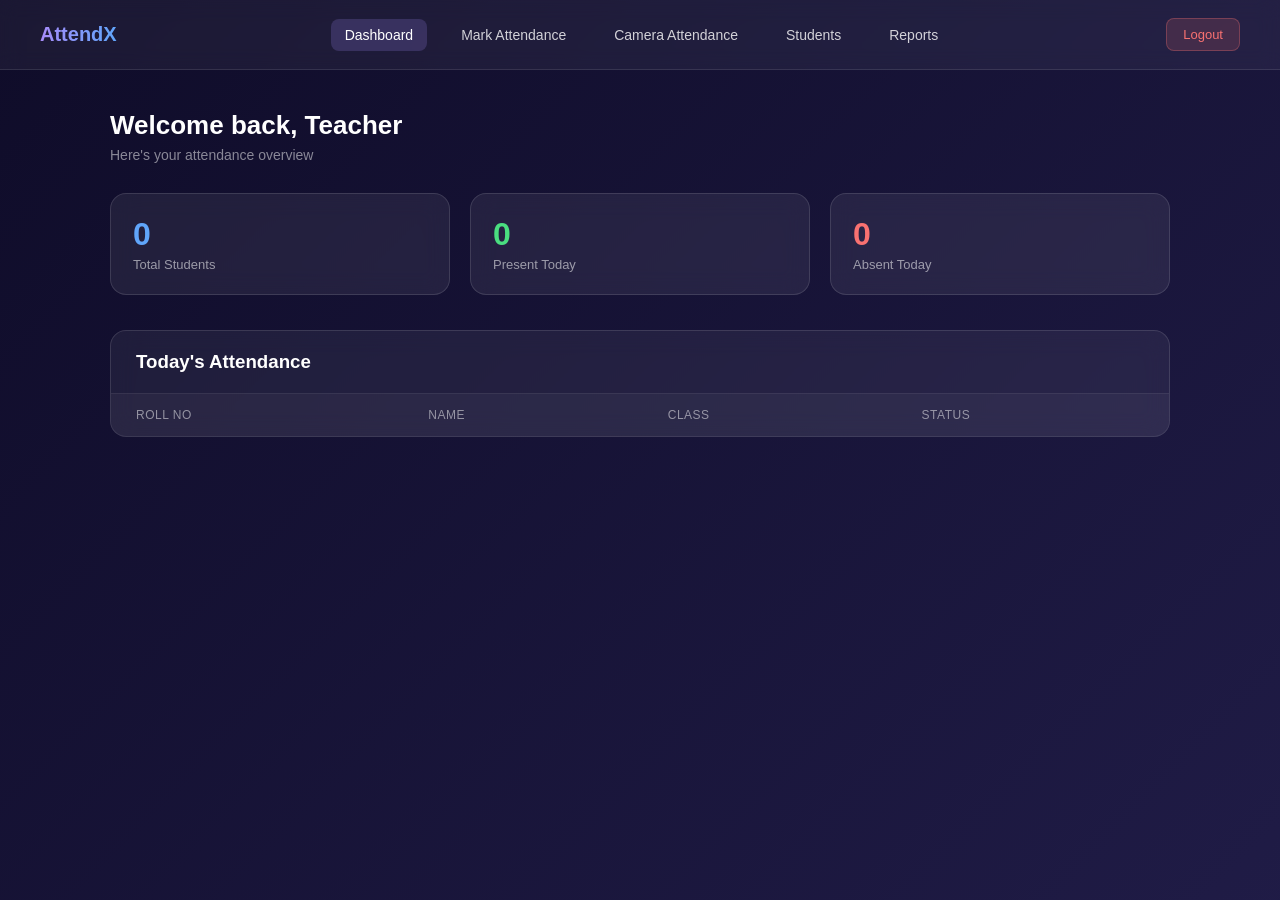
==== templates/dashboard.html @ 78828136 "Created Attendance Management System" ====
<!DOCTYPE html>
<html lang="en">
<head>
<meta charset="UTF-8">
<meta name="viewport" content="width=device-width, initial-scale=1.0">
<title>Dashboard</title>
<link rel="stylesheet" href="/static/style.css">
</head>
<body>

<canvas id="cursor-canvas"></canvas>

<nav class="navbar">
  <div class="logo">AttendX</div>
  <div class="nav-links">
    <a href="/dashboard.html" class="active">Dashboard</a>
    <a href="/mark-attendance.html">Mark Attendance</a>
    <a href="/camera-attendance.html">Camera Attendance</a>
    <a href="/students.html">Students</a>
    <a href="/reports.html">Reports</a>
  </div>
  <button class="logout-btn" id="logout-btn">Logout</button>
</nav>

<div class="container">
  <h1 class="page-title">Welcome back, <span id="teacher-name">Teacher</span></h1>
  <p class="page-subtitle">Here's your attendance overview</p>

  <div class="stats-grid">
    <div class="stat-card total" style="animation-delay:0.1s">
      <div class="stat-value" id="total-students">0</div>
      <div class="stat-label">Total Students</div>
    </div>
    <div class="stat-card present" style="animation-delay:0.2s">
      <div class="stat-value" id="present-today">0</div>
      <div class="stat-label">Present Today</div>
    </div>
    <div class="stat-card absent" style="animation-delay:0.3s">
      <div class="stat-value" id="absent-today">0</div>
      <div class="stat-label">Absent Today</div>
    </div>
  </div>

  <div class="table-card">
    <div class="table-header"><h3>Today's Attendance</h3></div>
    <table>
      <thead><tr><th>Roll No</th><th>Name</th><th>Class</th><th>Status</th></tr></thead>
      <tbody id="today-table-body"></tbody>
    </table>
  </div>
</div>

<script src="/static/script.js"></script>
<script src="/static/dashboard.js"></script>
</body>
</html>
---- static/style.css ----
* {
  margin: 0;
  padding: 0;
  box-sizing: border-box;
  font-family: 'Segoe UI', sans-serif;
}

body {
  min-height: 100vh;
  background: linear-gradient(135deg, #0f0c29, #302b63, #24243e);
  background-size: 400% 400%;
  animation: gradientShift 15s ease infinite;
  overflow-x: hidden;
  color: #fff;
}

@keyframes gradientShift {
  0% { background-position: 0% 50%; }
  50% { background-position: 100% 50%; }
  100% { background-position: 0% 50%; }
}

#cursor-canvas {
  position: fixed;
  top: 0;
  left: 0;
  width: 100%;
  height: 100%;
  pointer-events: none;
  z-index: 9999;
}

.login-wrapper {
  display: flex;
  justify-content: center;
  align-items: center;
  min-height: 100vh;
}

.glass-card {
  background: rgba(255, 255, 255, 0.08);
  backdrop-filter: blur(15px);
  border-radius: 20px;
  border: 1px solid rgba(255, 255, 255, 0.15);
  box-shadow: 0 8px 32px rgba(0, 0, 0, 0.4);
  padding: 40px;
  width: 380px;
  animation: fadeUp 0.8s ease;
}

@keyframes fadeUp {
  from { opacity: 0; transform: translateY(30px); }
  to { opacity: 1; transform: translateY(0); }
}

.glass-card h1 {
  text-align: center;
  margin-bottom: 8px;
  font-size: 26px;
  background: linear-gradient(90deg, #a78bfa, #60a5fa);
  -webkit-background-clip: text;
  -webkit-text-fill-color: transparent;
}

.glass-card p.subtitle {
  text-align: center;
  color: rgba(255,255,255,0.6);
  margin-bottom: 25px;
  font-size: 14px;
}

.input-group {
  margin-bottom: 18px;
}

.input-group input {
  width: 100%;
  padding: 12px 15px;
  border-radius: 10px;
  border: 1px solid rgba(255,255,255,0.2);
  background: rgba(255,255,255,0.05);
  color: #fff;
  font-size: 14px;
  outline: none;
  transition: all 0.3s ease;
}

.input-group input:focus {
  border-color: #a78bfa;
  box-shadow: 0 0 0 3px rgba(167, 139, 250, 0.2);
  background: rgba(255,255,255,0.1);
}

.input-group input::placeholder {
  color: rgba(255,255,255,0.4);
}

.btn-primary {
  width: 100%;
  padding: 13px;
  border: none;
  border-radius: 10px;
  background: linear-gradient(90deg, #7c3aed, #3b82f6);
  color: #fff;
  font-size: 15px;
  font-weight: 600;
  cursor: pointer;
  transition: transform 0.2s ease, box-shadow 0.2s ease;
  margin-top: 10px;
}

.btn-primary:hover {
  transform: translateY(-2px);
  box-shadow: 0 8px 20px rgba(124, 58, 237, 0.4);
}

.switch-link {
  text-align: center;
  margin-top: 18px;
  font-size: 13px;
  color: rgba(255,255,255,0.6);
}

.switch-link a {
  color: #a78bfa;
  cursor: pointer;
  text-decoration: none;
}

.error-msg {
  color: #f87171;
  font-size: 13px;
  text-align: center;
  margin-top: 10px;
  min-height: 18px;
}

.navbar {
  display: flex;
  justify-content: space-between;
  align-items: center;
  padding: 18px 40px;
  background: rgba(255,255,255,0.05);
  backdrop-filter: blur(10px);
  border-bottom: 1px solid rgba(255,255,255,0.1);
  flex-wrap: wrap;
}

.navbar .logo {
  font-size: 20px;
  font-weight: 700;
  background: linear-gradient(90deg, #a78bfa, #60a5fa);
  -webkit-background-clip: text;
  -webkit-text-fill-color: transparent;
}

.navbar .nav-links {
  display: flex;
  gap: 20px;
  flex-wrap: wrap;
}

.navbar .nav-links a {
  color: rgba(255,255,255,0.8);
  text-decoration: none;
  font-size: 14px;
  padding: 8px 14px;
  border-radius: 8px;
  transition: all 0.25s ease;
}

.navbar .nav-links a:hover, .navbar .nav-links a.active {
  background: rgba(167, 139, 250, 0.2);
  color: #fff;
}

.navbar .logout-btn {
  background: rgba(248, 113, 113, 0.15);
  color: #f87171;
  border: 1px solid rgba(248, 113, 113, 0.3);
  padding: 8px 16px;
  border-radius: 8px;
  cursor: pointer;
  font-size: 13px;
  transition: all 0.25s ease;
}

.navbar .logout-btn:hover {
  background: rgba(248, 113, 113, 0.3);
}

.container {
  max-width: 1100px;
  margin: 0 auto;
  padding: 40px 20px;
}

.page-title {
  font-size: 26px;
  margin-bottom: 6px;
}

.page-subtitle {
  color: rgba(255,255,255,0.5);
  margin-bottom: 30px;
  font-size: 14px;
}

.stats-grid {
  display: grid;
  grid-template-columns: repeat(auto-fit, minmax(220px, 1fr));
  gap: 20px;
  margin-bottom: 35px;
}

.stat-card {
  background: rgba(255,255,255,0.07);
  backdrop-filter: blur(12px);
  border: 1px solid rgba(255,255,255,0.12);
  border-radius: 16px;
  padding: 22px;
  transition: transform 0.3s ease, box-shadow 0.3s ease;
  animation: fadeUp 0.6s ease backwards;
}

.stat-card:hover {
  transform: translateY(-5px);
  box-shadow: 0 10px 25px rgba(124, 58, 237, 0.25);
}

.stat-card .stat-value {
  font-size: 32px;
  font-weight: 700;
  margin-bottom: 4px;
}

.stat-card .stat-label {
  color: rgba(255,255,255,0.55);
  font-size: 13px;
}

.stat-card.present .stat-value { color: #4ade80; }
.stat-card.absent .stat-value { color: #f87171; }
.stat-card.total .stat-value { color: #60a5fa; }

.table-card {
  background: rgba(255,255,255,0.06);
  backdrop-filter: blur(12px);
  border: 1px solid rgba(255,255,255,0.12);
  border-radius: 16px;
  overflow: hidden;
  animation: fadeUp 0.7s ease;
}

.table-header {
  display: flex;
  justify-content: space-between;
  align-items: center;
  padding: 20px 25px;
  border-bottom: 1px solid rgba(255,255,255,0.1);
  flex-wrap: wrap;
  gap: 10px;
}

.table-header input[type="date"] {
  background: rgba(255,255,255,0.08);
  border: 1px solid rgba(255,255,255,0.2);
  color: #fff;
  padding: 8px 12px;
  border-radius: 8px;
  outline: none;
}

table {
  width: 100%;
  border-collapse: collapse;
}

thead {
  background: rgba(255,255,255,0.04);
}

th, td {
  padding: 14px 25px;
  text-align: left;
  font-size: 14px;
}

th {
  color: rgba(255,255,255,0.5);
  font-weight: 500;
  text-transform: uppercase;
  font-size: 12px;
  letter-spacing: 0.5px;
}

tbody tr {
  border-top: 1px solid rgba(255,255,255,0.06);
  transition: background 0.2s ease;
}

tbody tr:hover {
  background: rgba(255,255,255,0.05);
}

.status-toggle {
  display: flex;
  gap: 8px;
}

.status-btn {
  padding: 6px 16px;
  border-radius: 20px;
  border: 1px solid transparent;
  cursor: pointer;
  font-size: 12px;
  font-weight: 600;
  transition: all 0.2s ease;
  background: rgba(255,255,255,0.08);
  color: rgba(255,255,255,0.6);
}

.status-btn.present.active {
  background: rgba(74, 222, 128, 0.2);
  color: #4ade80;
  border-color: #4ade80;
}

.status-btn.absent.active {
  background: rgba(248, 113, 113, 0.2);
  color: #f87171;
  border-color: #f87171;
}

.save-bar {
  padding: 18px 25px;
  display: flex;
  justify-content: flex-end;
  border-top: 1px solid rgba(255,255,255,0.1);
}

.btn-save, .btn-small {
  padding: 8px 20px;
  border: none;
  border-radius: 8px;
  background: linear-gradient(90deg, #7c3aed, #3b82f6);
  color: #fff;
  font-weight: 600;
  cursor: pointer;
  transition: transform 0.2s ease;
  font-size: 13px;
}

.btn-save:hover, .btn-small:hover {
  transform: translateY(-2px);
}

.btn-danger {
  background: rgba(248, 113, 113, 0.15);
}
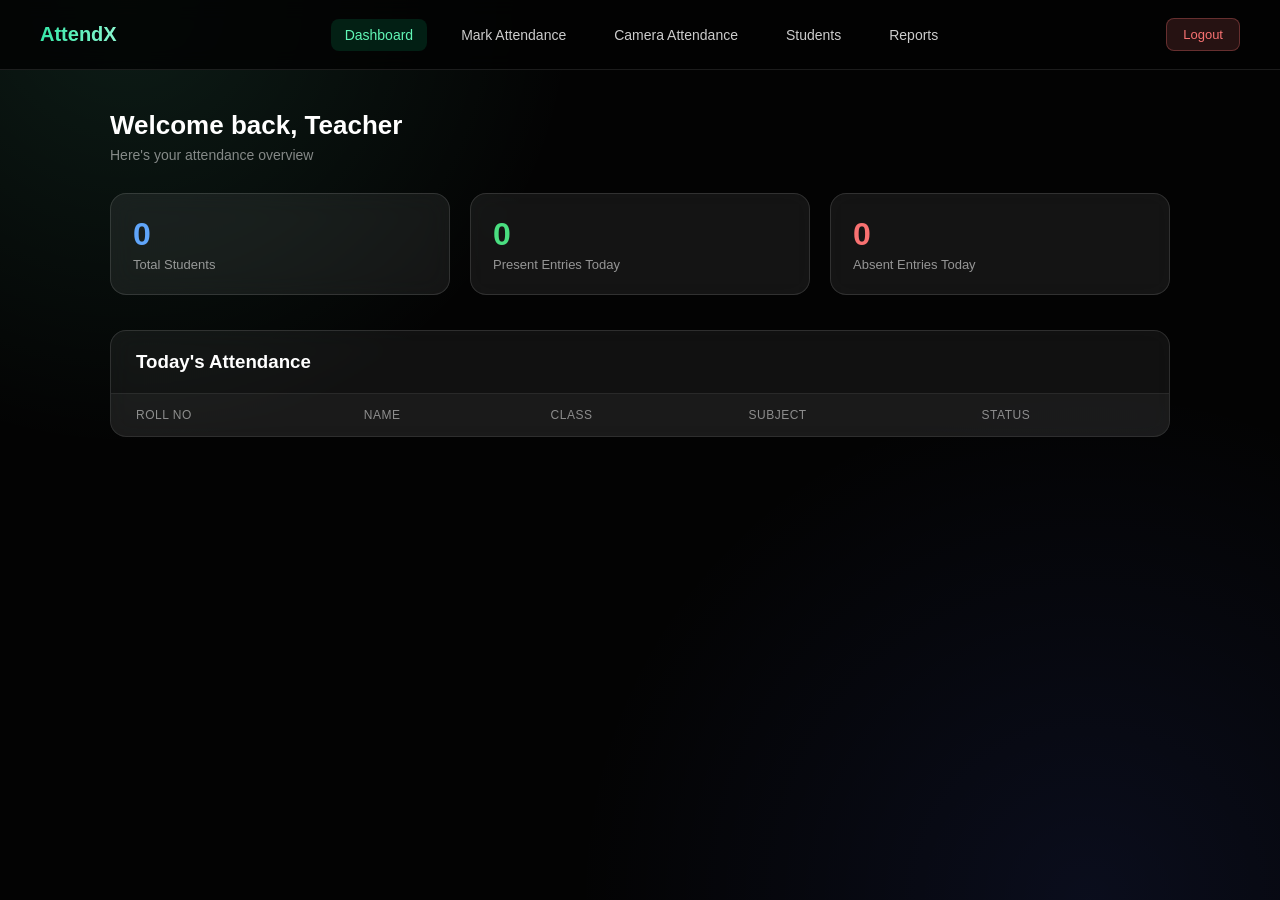
==== commit ce63e141: "UI/UX adjustment and features addition" ====
--- a/templates/dashboard.html
+++ b/templates/dashboard.html
@@ -33,18 +33,18 @@
     </div>
     <div class="stat-card present" style="animation-delay:0.2s">
       <div class="stat-value" id="present-today">0</div>
-      <div class="stat-label">Present Today</div>
+      <div class="stat-label">Present Entries Today</div>
     </div>
     <div class="stat-card absent" style="animation-delay:0.3s">
       <div class="stat-value" id="absent-today">0</div>
-      <div class="stat-label">Absent Today</div>
+      <div class="stat-label">Absent Entries Today</div>
     </div>
   </div>
 
   <div class="table-card">
     <div class="table-header"><h3>Today's Attendance</h3></div>
     <table>
-      <thead><tr><th>Roll No</th><th>Name</th><th>Class</th><th>Status</th></tr></thead>
+      <thead><tr><th>Roll No</th><th>Name</th><th>Class</th><th>Subject</th><th>Status</th></tr></thead>
       <tbody id="today-table-body"></tbody>
     </table>
   </div>
@@ -53,4 +53,4 @@
 <script src="/static/script.js"></script>
 <script src="/static/dashboard.js"></script>
 </body>
-</html>+</html>
--- a/static/style.css
+++ b/static/style.css
@@ -7,9 +7,9 @@
 
 body {
   min-height: 100vh;
-  background: linear-gradient(135deg, #0f0c29, #302b63, #24243e);
-  background-size: 400% 400%;
-  animation: gradientShift 15s ease infinite;
+  background: #030303;
+  background-image: radial-gradient(circle at 10% 0%, rgba(101, 255, 198, 0.10), transparent 28rem), radial-gradient(circle at 85% 100%, rgba(76, 105, 255, 0.10), transparent 32rem);
+  background-attachment: fixed;
   overflow-x: hidden;
   color: #fff;
 }
@@ -38,11 +38,11 @@
 }
 
 .glass-card {
-  background: rgba(255, 255, 255, 0.08);
+  background: rgba(14, 16, 18, 0.86);
   backdrop-filter: blur(15px);
   border-radius: 20px;
-  border: 1px solid rgba(255, 255, 255, 0.15);
-  box-shadow: 0 8px 32px rgba(0, 0, 0, 0.4);
+  border: 1px solid rgba(255, 255, 255, 0.10);
+  box-shadow: 0 22px 60px rgba(0, 0, 0, 0.58);
   padding: 40px;
   width: 380px;
   animation: fadeUp 0.8s ease;
@@ -57,7 +57,7 @@
   text-align: center;
   margin-bottom: 8px;
   font-size: 26px;
-  background: linear-gradient(90deg, #a78bfa, #60a5fa);
+  background: linear-gradient(90deg, #35e8a7, #8af6d0);
   -webkit-background-clip: text;
   -webkit-text-fill-color: transparent;
 }
@@ -100,8 +100,8 @@
   padding: 13px;
   border: none;
   border-radius: 10px;
-  background: linear-gradient(90deg, #7c3aed, #3b82f6);
-  color: #fff;
+  background: linear-gradient(110deg, #00c878, #35e8a7);
+  color: #04130c;
   font-size: 15px;
   font-weight: 600;
   cursor: pointer;
@@ -111,7 +111,7 @@
 
 .btn-primary:hover {
   transform: translateY(-2px);
-  box-shadow: 0 8px 20px rgba(124, 58, 237, 0.4);
+  box-shadow: 0 8px 24px rgba(0, 200, 120, 0.34);
 }
 
 .switch-link {
@@ -140,7 +140,7 @@
   justify-content: space-between;
   align-items: center;
   padding: 18px 40px;
-  background: rgba(255,255,255,0.05);
+  background: rgba(3, 3, 3, 0.84);
   backdrop-filter: blur(10px);
   border-bottom: 1px solid rgba(255,255,255,0.1);
   flex-wrap: wrap;
@@ -149,7 +149,7 @@
 .navbar .logo {
   font-size: 20px;
   font-weight: 700;
-  background: linear-gradient(90deg, #a78bfa, #60a5fa);
+  background: linear-gradient(90deg, #35e8a7, #8af6d0);
   -webkit-background-clip: text;
   -webkit-text-fill-color: transparent;
 }
@@ -170,8 +170,8 @@
 }
 
 .navbar .nav-links a:hover, .navbar .nav-links a.active {
-  background: rgba(167, 139, 250, 0.2);
-  color: #fff;
+  background: rgba(0, 200, 120, 0.14);
+  color: #61f6b6;
 }
 
 .navbar .logout-btn {
@@ -262,7 +262,7 @@
   gap: 10px;
 }
 
-.table-header input[type="date"] {
+.table-header input[type="date"], .table-header input[type="text"] {
   background: rgba(255,255,255,0.08);
   border: 1px solid rgba(255,255,255,0.2);
   color: #fff;
@@ -343,8 +343,8 @@
   padding: 8px 20px;
   border: none;
   border-radius: 8px;
-  background: linear-gradient(90deg, #7c3aed, #3b82f6);
-  color: #fff;
+  background: linear-gradient(110deg, #00a963, #35e8a7);
+  color: #04130c;
   font-weight: 600;
   cursor: pointer;
   transition: transform 0.2s ease;
@@ -357,4 +357,31 @@
 
 .btn-danger {
   background: rgba(248, 113, 113, 0.15);
-}+}
+
+.btn-secondary { width: 100%; padding: 13px; border: 1px solid #34383b; border-radius: 10px; background: #111315; color: #e9eeee; font-size: 15px; font-weight: 600; cursor: pointer; margin-top: 10px; transition: background .2s ease, transform .2s ease; }
+.btn-secondary:hover { background: #1c2023; transform: translateY(-2px); }
+
+/* Live scanner */
+.camera-box { max-width: 640px; width: 100%; }
+.camera-stage { position: relative; min-height: 310px; overflow: hidden; border: 1px solid #242a2c; border-radius: 14px; background: #000; }
+.camera-stage::before { content: ''; position: absolute; inset: 14px; border: 1px solid rgba(97, 246, 182, .45); border-radius: 8px; z-index: 2; pointer-events: none; opacity: .25; transition: opacity .3s ease; }
+.camera-stage:has(.is-active)::before { opacity: 1; animation: targetingPulse 2.2s ease-in-out infinite; }
+#camera-video { display: block; width: 100%; min-height: 310px; object-fit: cover; opacity: .18; transition: opacity .35s ease; transform: scaleX(-1); }
+#camera-video.is-active { opacity: 1; }
+.scan-line { position: absolute; left: 14px; right: 14px; top: 16px; height: 2px; background: #61f6b6; box-shadow: 0 0 14px #00c878; opacity: 0; z-index: 3; }
+.camera-stage:has(.is-active) .scan-line { opacity: .9; animation: scan 2.2s linear infinite; }
+.camera-status { position: absolute; left: 18px; bottom: 18px; z-index: 4; padding: 7px 10px; border: 1px solid #2a3132; border-radius: 999px; background: rgba(0,0,0,.72); font-size: 12px; }
+.camera-status span { display: inline-block; width: 7px; height: 7px; margin-right: 5px; border-radius: 50%; background: #677074; }
+.camera-status .is-live { background: #35e8a7; box-shadow: 0 0 9px #35e8a7; animation: livePulse 1s ease-in-out infinite; }
+.result-box { min-height: 45px; margin-top: 20px; color: #aeb8bb; font-size: 15px; display: flex; align-items: center; }
+.result-box.success { color: #62f4b7; animation: resultIn .35s ease; }
+.result-box.warning { color: #ff9a9a; }
+.recognition-list { display: flex; flex-wrap: wrap; gap: 8px; }
+.recognition-chip { display: flex; align-items: baseline; gap: 7px; padding: 8px 11px; border-radius: 8px; color: #67f6ba; background: rgba(0,200,120,.1); border: 1px solid rgba(97,246,182,.25); animation: resultIn .35s ease; font-size: 13px; }
+.recognition-chip small { color: #9ba8a9; }
+@keyframes scan { 0% { transform: translateY(0); } 50% { transform: translateY(275px); } 100% { transform: translateY(0); } }
+@keyframes targetingPulse { 50% { border-color: rgba(97, 246, 182, .9); box-shadow: inset 0 0 22px rgba(0, 200, 120, .13); } }
+@keyframes livePulse { 50% { opacity: .35; } }
+@keyframes resultIn { from { transform: translateY(5px); opacity: .2; } to { transform: translateY(0); opacity: 1; } }
+@media (prefers-reduced-motion: reduce) { *, *::before, *::after { animation-duration: .01ms !important; animation-iteration-count: 1 !important; scroll-behavior: auto !important; } }
